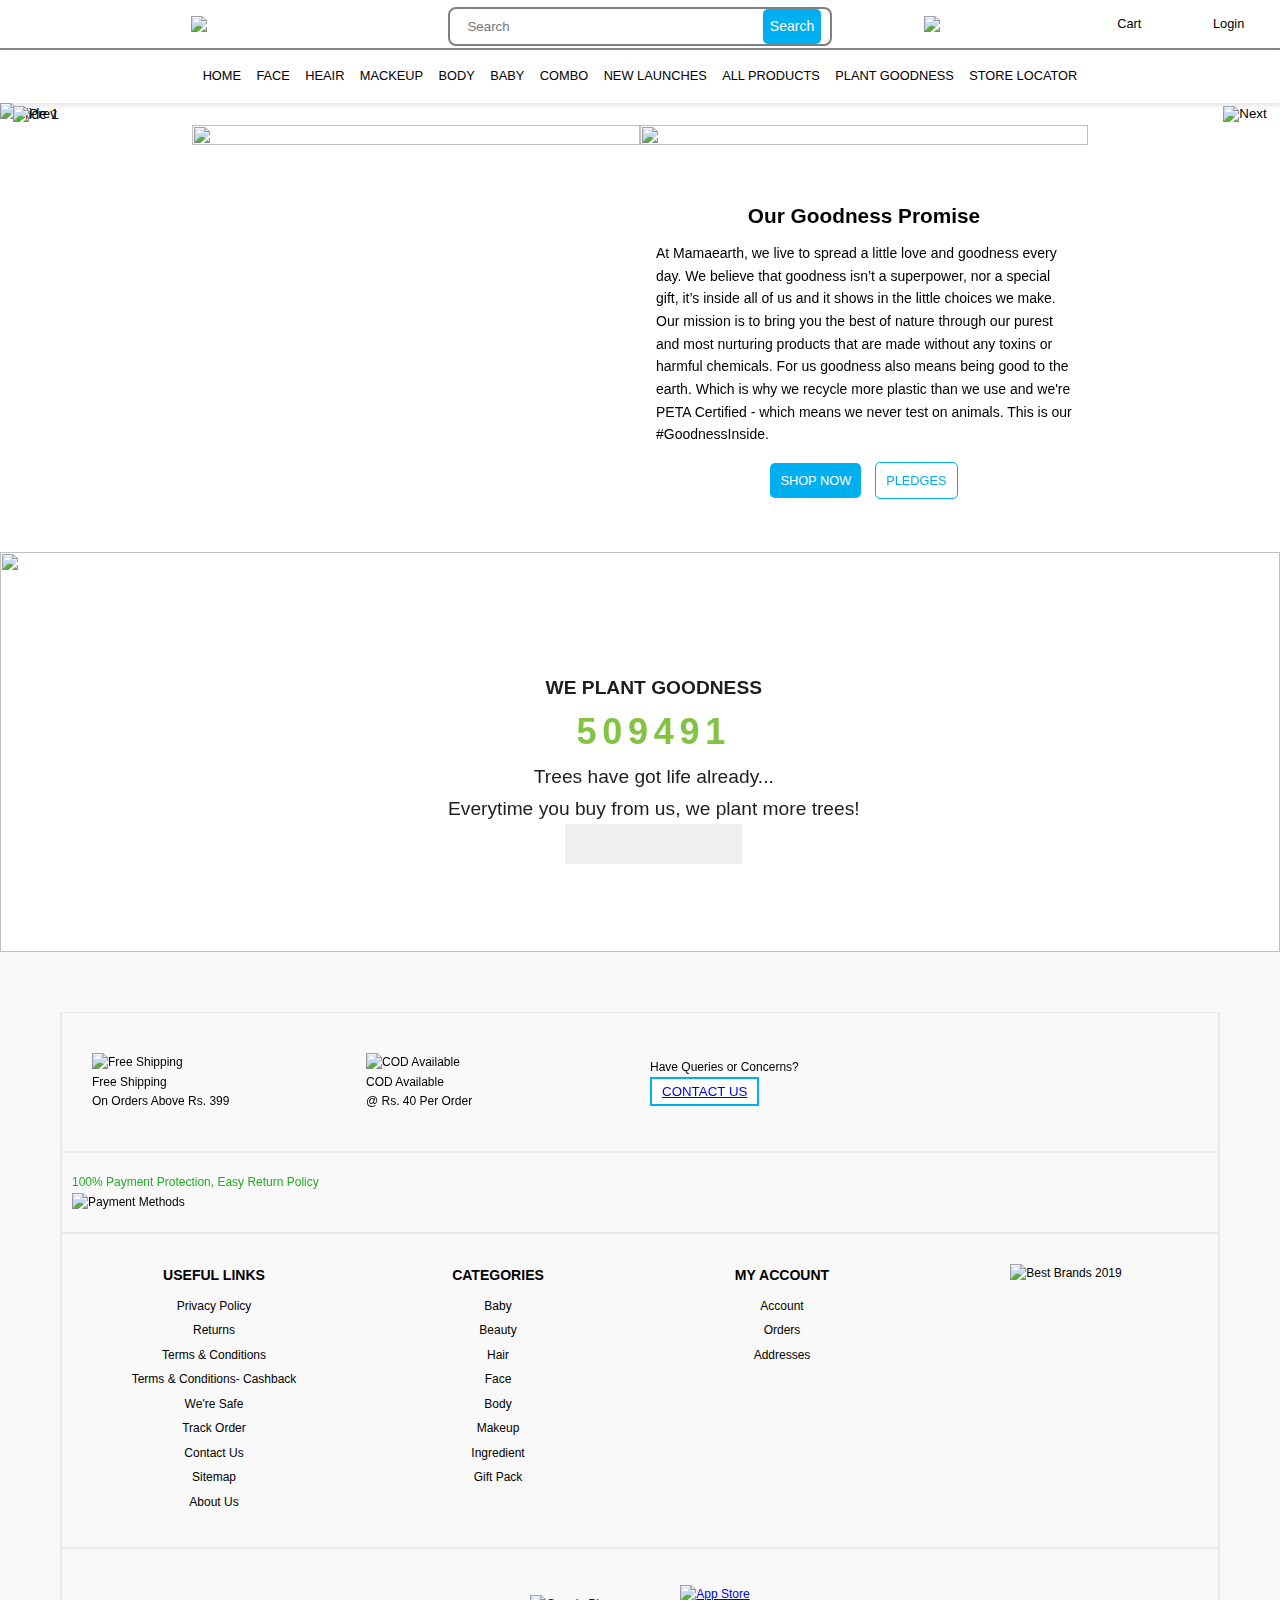
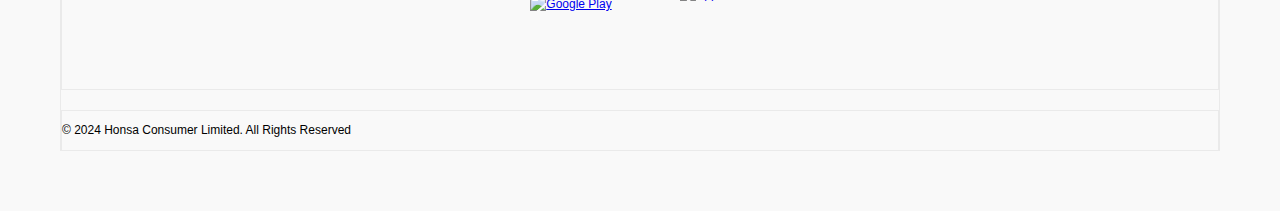
==== home.html @ 67e10b71 "modify product.html page" ====
<!DOCTYPE html>
<html lang="en">
<head>
    <meta charset="UTF-8">
    <meta name="viewport" content="width=device-width, initial-scale=1.0">
    <title>mamarth home page</title>
    <link rel="shortcut icon" href="https://cdn-icons-png.freepik.com/512/6846/6846992.png" type="image/x-icon">
    <link rel='stylesheet' href="home.css">
    <link rel="stylesheet" href="footer/footer.css">
    <link rel="stylesheet" href="carousel/carousel.css">

    <script src="https://kit.fontawesome.com/20945cdd74.js" crossorigin="anonymous"></script>
    
</head>
<body>
    <nav class="nav1">
        <ul class="ul1">
            <li><i class="fa-solid fa-bars"></i></li>
            <li><img class="mamarthlogo" src="	https://images.mamaearth.in/wysiwyg/mamaearth-logo.png?format=auto&fit=scale"></li>
            </ul>
            <ul class="ul2">
                <li>
                    <img class='offerlogo' src='https://images.mamaearth.in/svg/gi-home-button.svg'>
                </li>
            <li>
                <i class="fa-solid fa-cart-shopping"></i>
                <span>Cart</span>
            </li>
            <li>
                <i class="fa-regular fa-user"></i>
                <span>Login</span>
            </li>
        </ul>
    </nav>
    <div class="searchbar">
        <i class="fa-solid fa-magnifying-glass"></i>
        <input type="text" placeholder="Search">
        <span class="searchbtn"><i class="fa-solid fa-magnifying-glass"></i>Search</span>
    </div>
    <nav class="nav2">
        <ul class="sub-navul">
            <li>HOME</li>
            <li>FACE</li>
            <li>HEAIR</li>
            <li>MACKEUP</li>
            <li>BODY</li>
            <li>BABY</li>
            <li>COMBO</li>
            <li>NEW LAUNCHES</li>
            <li>ALL PRODUCTS</li>
            <li>PLANT GOODNESS</li>
            <li>STORE LOCATOR</li>
        </ul>
    </nav>
    <section class="section1">
        <div class="slideshow-container">
            <div class="myslide fade">
              <img
                src="https://st-images.honasa.in/rosemary_web_4f8718fca5.jpg?format=auto&width=&quality="
                alt="Slide 1"
              />
            </div>
            <div class="myslide fade">
              <img
                src="https://st-images.honasa.in/summer_web_755170b63b.jpg?format=auto&width=&quality="
                alt="Slide 2"
              />
            </div>
            <div class="myslide fade">
              <img
                src="https://st-images.honasa.in/Vitamin_C_Range_copy_565e1c779f.gif?width=&quality="
                alt="Slide 3"
              />
            </div>
            <div class="myslide fade">
              <img
                src="https://st-images.honasa.in/web3_04e8b773d3.jpg?format=auto&width=&quality="
                alt="Slide 4"
              />
            </div>
            <div class="myslide fade">
              <img
                src="https://st-images.honasa.in/web4_86fd5215f5.gif?width=&quality="
                alt="Slide 5"
              />
            </div>
            <button class="prev" onclick="plusSlides(-1)">
              <img src="https://images.mamaearth.in/svg/chevron-left-white.svg" alt="Prev" class="icon" />
            </button>
            <button class="next" onclick="plusSlides(1)">
              <img src="https://images.mamaearth.in/svg/chevron-right-white.svg" alt="Next" class="icon" />
            </button>
          </div>
    </section>
    <section class="section2">
        <div class="img-div1">
            <img src="https://images.mamaearth.in/wysiwyg/18-04-2023/Desktop_How-to-Shop.jpg">
        </div>
        <div class="img-div2">
            <img src="https://images.mamaearth.in/wysiwyg/18-04-2023/Desktop_T_C.jpg">
        </div>
    </section>
    <section class="goodness-section">
        <iframe src="https://www.youtube.com/embed/YROZybuYGUE" title="Goodness Inside: Its all in the little choices we make everyday #Mamaearth #NaturalIngredients" frameborder="0" allow="accelerometer; autoplay; clipboard-write; encrypted-media; gyroscope; picture-in-picture; web-share" referrerpolicy="strict-origin-when-cross-origin" allowfullscreen></iframe> 
            <div class="show-info">
            <h3>Our Goodness Promise</h3>
            <p>At Mamaearth, we live to spread a little love and goodness every day. We believe that goodness isn’t a superpower, nor a special gift, it’s inside all of us and it shows in the little choices we make. Our mission is to bring you the best of nature through our purest and most nurturing products that are made without any toxins or harmful chemicals. For us goodness also means being good to the earth. Which is why we recycle more plastic than we use and we're PETA Certified
             - which means we never test on animals. This is our #GoodnessInside.</p>
             <div class="show-btn">
                <button class="shop-btn">SHOP NOW</button>
                <button class="pledge-btn">PLEDGES</button>
             </div>
        </div>
    </section>
    <section class="section4">
        <img src="https://images.mamaearth.in/wysiwyg/Mobile_home_img.png?format=auto">
        <div class="showinfo">
            <h4>WE PLANT GOODNESS</h4>
            <h3>509491</h3>
            <p>Trees have got life already...<br>
                Everytime you buy from us, we plant more trees!
            </p>
            <button></button>
        </div>
    </section>
    <footer>
        <div class="footer-container">
            <div class="footer-top">
                <div class="container">
                    <div class="sub-container">
                        <div class="shipping">
                            <img class="delivery" src="Image/freeDelivery.jpg" alt="Free Shipping">
                            <p>Free Shipping<br>On Orders Above Rs. 399</p>
                        </div>
                        <div class="cod">
                            <img class="cod-img" src="Image/cod-available.jpg" alt="COD Available">
                            <p>COD Available<br>@ Rs. 40 Per Order</p>
                        </div>
                    </div>
                    <div class="contact">
                        <p>Have Queries or Concerns?</p>
                        <button type="button" class="contact-button"><a href="/contact-us">CONTACT US</a></button>
                    </div>
                </div>
            </div>

            <div class="footer-middle">
                <div class="payment">
                    <p>100% Payment Protection, Easy Return Policy</p>
                    <img src="https://images.mamaearth.in/png/web-payments.png" alt="Payment Methods">
                </div>
            </div>

            <div class="footer-bottom">
                <div class="links">
                    <div class="useful-links">
                        <h3>USEFUL LINKS</h3>
                        <ul>
                            <li><a href="/privacy-policy">Privacy Policy</a></li>
                            <li><a href="/returns">Returns</a></li>
                            <li><a href="/terms-conditions">Terms & Conditions</a></li>
                            <li><a href="/terms-conditions-cashback">Terms & Conditions- Cashback</a></li>
                            <li><a href="/safety">We're Safe</a></li>
                            <li><a href="/track-order">Track Order</a></li>
                            <li><a href="/contact-us">Contact Us</a></li>
                            <li><a href="/sitemap">Sitemap</a></li>
                            <li><a href="/about-us">About Us</a></li>
                        </ul>
                    </div>
                    <div class="categories">
                        <h3>CATEGORIES</h3>
                        <ul>
                            <li><a href="/baby">Baby</a></li>
                            <li><a href="/beauty">Beauty</a></li>
                            <li><a href="/hair">Hair</a></li>
                            <li><a href="/face">Face</a></li>
                            <li><a href="/body">Body</a></li>
                            <li><a href="/makeup">Makeup</a></li>
                            <li><a href="/ingredient">Ingredient</a></li>
                            <li><a href="/gift-pack">Gift Pack</a></li>
                        </ul>
                    </div>
                    <div class="my-account">
                        <h3>MY ACCOUNT</h3>
                        <ul>
                            <li><a href="/account">Account</a></li>
                            <li><a href="/orders">Orders</a></li>
                            <li><a href="/addresses">Addresses</a></li>
                        </ul>
                    </div>
                    <div class="best-brands">
                        <img height="250px" width="180" src="Image/Best-Brands.webp" alt="Best Brands 2019">
                    </div>
                </div>
            </div>
            <div class="footer-bottom-last">
                <div class="social-account">
                    <div class="social-media">
                        <a href="https://www.facebook.com/"><i class="fa fa-facebook"></i></a>
                        <a href="https://twitter.com"><i class="fa fa-twitter"></i></a>
                        <a href="https://instagram.com"><i class="fa fa-instagram"></i></a>
                        <a href="https://youtube.com"><i class="fa fa-youtube"></i></a>
                        <a href="https://linkedin.com"><i class="fa fa-linkedin"></i></a>
                        <a href="https://pinterest.com"><i class="fa fa-pinterest"></i></a>
                        <a href="mailto:info@example.com"><i class="fa fa-envelope"></i></a>
                    </div>
                    <div class="mobile-app">
                        <a href="https://play.google.com/store"><img src="Image/google-play.png" alt="Google Play"></a>
                        <a href="https://www.apple.com/app-store"><img style="height: 80px; width: 150px;" src="Image/app-store1.png" alt="App Store"></a>
                    </div>
                </div>
                <div class="footer-copy">
                    <p>&copy; 2024 Honsa Consumer Limited. All Rights Reserved</p>
                </div>
            </div>
        </div>
    </footer>

    <script src="carousel/carousel.js"></script>
</body>
</html>
---- home.css ----
* {
    margin: 0;
    padding: 0;
    box-sizing: border-box;
}

body {
    font-family: Arial, sans-serif;
}
.nav1 {
    width: 100%;
    height: 50px;
    border: none;
    display:flex;
    justify-content:space-between;
    align-items:center;
    border-bottom:2px solid gray;
    background-color: white;
    cursor:pointer;
    position:sticky;
}
 .nav, .ul1,.ul2{
    display:flex;
    justify-content:space-around;
    align-items:center;
    /* border:2px solid yellow; */
    width:30%;
 }

.nav1 ul li {
    display: flex;
    justify-content: center;
    align-items: center;
    margin: 3px;
}
.nav1 ul li span{
    margin:0px 0.5rem;
    font-size:0.8rem;
}
.nav1 ul li i{
    color:rgb(46, 91, 206);
    font-weight:bold;
}
.nav1 .mamarthlogo,
.nav1 .offerlogo {
    width: 130px;
}

.searchbardiv {
    display: flex;
    align-items: center;
    position: relative;
}

.searchbardiv input[type="search"] {
    padding: 5px;
    border: 1px solid gray;
    border-radius: 4px;
    width: 150px;
}

.searchbtndiv {
    display: none; /* Initially hidden */
}

.searchbardiv i {
    position: absolute;
    left: 5px;
}
.searchbar{
    position:absolute;
    top:7px;
    left:35%;
    width:30%;
    margin:auto;
    display:flex;
    justify-content:center;
    align-items:center;
    border:2px solid gray;
    border-radius:8px;
    cursor:pointer;
}
.searchbar input{
    width:80%;
    color:blue;
    padding:0.5rem;
    border:none;
    border-radius:8px;
}
.searchbar input:focus{
    outline:none;
}
.searchbtn{
    display:flex;
    justify-content:center;
    align-items:center;
    background-color:rgb(0, 175, 239);
    padding:0.4rem;
    border-radius:5px;
    color:#fff;
}
.nav2{
    width:100%;
    position:sticky;
    box-shadow:2px 3px 5px rgb(232, 231, 231);
}
.nav2 ul{
    width:70%;
    margin:auto;
    display:flex;
    justify-content:space-evenly;
    align-items:center;
}
.nav2 ul li{
    list-style-type:none;
    padding:1rem 0.3rem;
    font-size:0.8rem;
    cursor:pointer;
}
.section1{
    width:100%;
    max-height:400px;
}
.section1 img{
    width:100%;
    height:100%;
}
.section2{
    width: 100%;
    max-height:250px;
    display:flex;
    justify-content:center;
    align-items:center;
}
.section2 .img-div1, .img-div2{
    width:35%;
}
.section2 .img-div1 img, .img-div2 img{
    width:100%;
    height:100%;
}

.goodness-section{
    width:100%;
    display:flex;
    justify-content:center;
    align-items:center;
}
iframe, .show-info{
    width:35%;
    height:400px;
    font-family: "Open Sans", sans-serif;
}
.show-info h3{
    margin:0.6rem auto;
    font-size:1.3rem;
}
.show-info{
    display:flex;
    justify-content:center;
    align-items:center;
    flex-direction:column;
    padding:0px 1rem;
}
.show-btn{
    margin:1rem;
}
.show-btn .shop-btn, .pledge-btn{
    display: inline-block;
    position: relative;
    padding: 10px;
    border-radius: 5px;
    background: rgb(0, 175, 239);
    margin-left: 5px;
    margin-right: 5px;
    color: rgb(255, 255, 255);
    font-size: 0.8rem;
    border:none;
}
.pledge-btn{
    color:rgb(0, 175, 239);
    border:1px solid rgb(0, 175, 239);
    background:none;
}

.section4 {
    position:relative;
    width: 100%;
    height: 400px; 
    background-image: url("https://images.mamaearth.in/wysiwyg/Mobile_home_img.png?format=auto");
    background-repeat: no-repeat; 
    background-size:contain; 
}
.section4 img{
    width:100%;
    height:100%;
}
.showinfo{
    position:absolute;
    left:35%;
    top:30%;
    font-size:1.2rem;
    color:rgb(29, 29, 29);
    width:auto;
    text-align:center;
}
.showinfo h3{
    color:rgb(130, 195, 65);
    letter-spacing: 0.36rem;
    font-size:2.25rem;
}
.showinfo button{
    background-image: url(https://images.mamaearth.in/wysiwyg/desktop_cta2x.png);
    background-repeat: no-repeat;
    background-size: contain;
    min-width: 177px;
    min-height: 40px;
    border:none;
}
@media (max-width:950px){
    .nav1 .ul1, .ul2{
        width:30%;
    }
    .offerlogo{
        width:70px;
        display:none;
        border:2px solid red;
    }
    .searchbar{
        width:45%;
        left:27%;
    }
    .nav1 .mamarthlogo{
        width:100px;
    }
}
@media (max-width:890px){
    .goodness-section{
        width:100%;
    }
    iframe,.show-info{
        width:45%;
    }
}
@media (max-width:700px){
    .nav2 ul{
        width:100%;
    }
    .nav2 .sub-navul li{
        font-size:0.7rem;
    }
    .goodness-section{
        display:flex;
        justify-content:center;
        align-items:center;
        flex-direction:column;
    }
    iframe,.show-info{
        width:80%;
    }

}
@media (max-width: 480px) {
    .nav1 {
        height: auto;
    }
    .nav1 ul {
        padding: 5px;
        font-size:0.5rem;
    }
    .searchbardiv input[type="search"] {
        width: calc(100% - 50px);
    }
    .nav1 .ul1 span, .ul2 span{
        display:none;
    }
    .nav1 .fa-solid , .fa-user{
        font-size:1rem;
    }
    .searchbar{
        top:45px;
        left:16%;
        width:70%;
    }
    .nav2{
        margin-top:2rem;
    }
}
---- footer/footer.css ----
body {
    height: 100%;
    overflow: hidden scroll;
    padding: 0px;
    margin: 0px;
    line-height: 1.62;
    background-color: #ffffff;
    font-size: 14px; 
}

footer {
    background-color: #f9f9f9;
    padding: 20px;
    font-family: Arial, sans-serif;
    font-size: 12px; 
    
}

.footer-container{
    border-left: 1px solid #eaeaea; 
    border-right: 1px solid #eaeaea; 
    margin: 40px;
}

.footer-top,
.footer-middle,
.footer-bottom,
.footer-copy {
    display: flex;
    justify-content: space-between;
    align-items: center;
    flex-wrap: wrap;
    border-top: 1px solid #eaeaea; 
    border-bottom: 1px solid #eaeaea; 
    border-left: 1px solid #eaeaea; 
    border-right: 1px solid #eaeaea; 
    padding: 10px 0; 
}

.footer-top div,
.footer-middle div,
.footer-bottom div {
    flex: 1;
    text-align: center;
    margin: 10px;
}

.footer-top .shipping,
.footer-top .cod,
.footer-top .contact,
.footer-middle .payment,
.footer-bottom .links {
    text-align: left;
    margin: 10px;
}

.footer-bottom .links {
    display: flex;
    justify-content: space-between;
    flex-wrap: wrap;
}

.footer-bottom .links div {
    flex: 1;
    margin: 10px;
}

.footer-bottom h3 {
    margin-bottom: 10px;
}

.footer-bottom ul {
    list-style: none;
    padding: 0;
}

.footer-bottom li {
    margin-bottom: 5px;
}

.footer-bottom a {
    text-decoration: none;
    color: #000;
}

.footer-bottom a:hover {
    text-decoration: underline;
}

.container, .sub-container {
    display: flex;
    justify-content: space-evenly;
    align-items: center;
    flex-wrap: wrap;
}

.delivery, .cod-img {
    height: 70px;
    width: 80px;
}

.contact-button {
    background-color: #ffffff;
    color: #00AFEF;
    border: 2px solid #00AFEF;
    padding: 5px 10px; 
}

.contact-button:hover {
    background-color: #00AFEF;
    color: #ffffff;
    border: 2px solid #00AFEF;
}
.payment p{
    color: rgb(33, 173, 33);
}

.social-account {
    flex-basis: 100%;
    display: block;
    padding: 1rem 0px;
    border-top: 1px solid #eaeaea;
    border-bottom: 1px solid #eaeaea;
    border-left: 1px solid #eaeaea;
    border-right: 1px solid #eaeaea;
}

.social-media, .mobile-app {
    display: flex;
    justify-content: center;
    margin-top: 10px;
}

.social-media a {
    margin: 0 10px;
    font-size: 20px;
}

.social-media a:hover {
    color: #007bff;
}

.mobile-app img {
    height: 60px;
    width: 100px;
}

.mobile-app a:first-child {
    margin-top: 10px;
    height: 78px;
    width: 150px;
}

.footer-copy {
    text-align: center;
    margin-top: 20px;
}

@media screen and (max-width: 768px) {
    .footer-top, .footer-middle, .footer-bottom, .footer-bottom-last {
        flex-direction: column;
        text-align: center;
    }
    
    .footer-bottom .links {
        flex-direction: column;
        align-items: center;
    }
    
    .footer-bottom .links div {
        margin: 10px 0;
    }
    
    .social-media a {
        margin: 0 5px;
    }
}
---- carousel/carousel.css ----
body {
  font-family: Arial, sans-serif;
  margin: 0;
  padding: 0;
}

.slideshow-container {
  position: relative;
  max-width: 100%;
  margin: auto;
  overflow: hidden;
}

.myslide {
  display: none;
}

.myslide img {
  width: 100%;
  height: auto;
}

.fade {
  animation-name: fade;
  animation-duration: 0.5s;
}

@keyframes fade {
  from {
    opacity: 0.4;
  }
  to {
    opacity: 1;
  }
}

.prev, .next {
  position: absolute;
  top: 50%;
  transform: translateY(-50%);
  background-color: transparent;
  border: none;
  cursor: pointer;
  padding: 0;
  width: 50px;
  height: 50px;
}

.prev {
  left: 10px;
}

.next {
  right: 10px;
}

.icon {
  width: 100%;
  height: 100%;
  object-fit: cover;
}

@media (max-width: 768px) {
  .prev, .next {
    width: 40px;
    height: 40px;
  }
}

@media (max-width: 480px) {
  .prev, .next {
    width: 30px;
    height: 30px;
  }
}
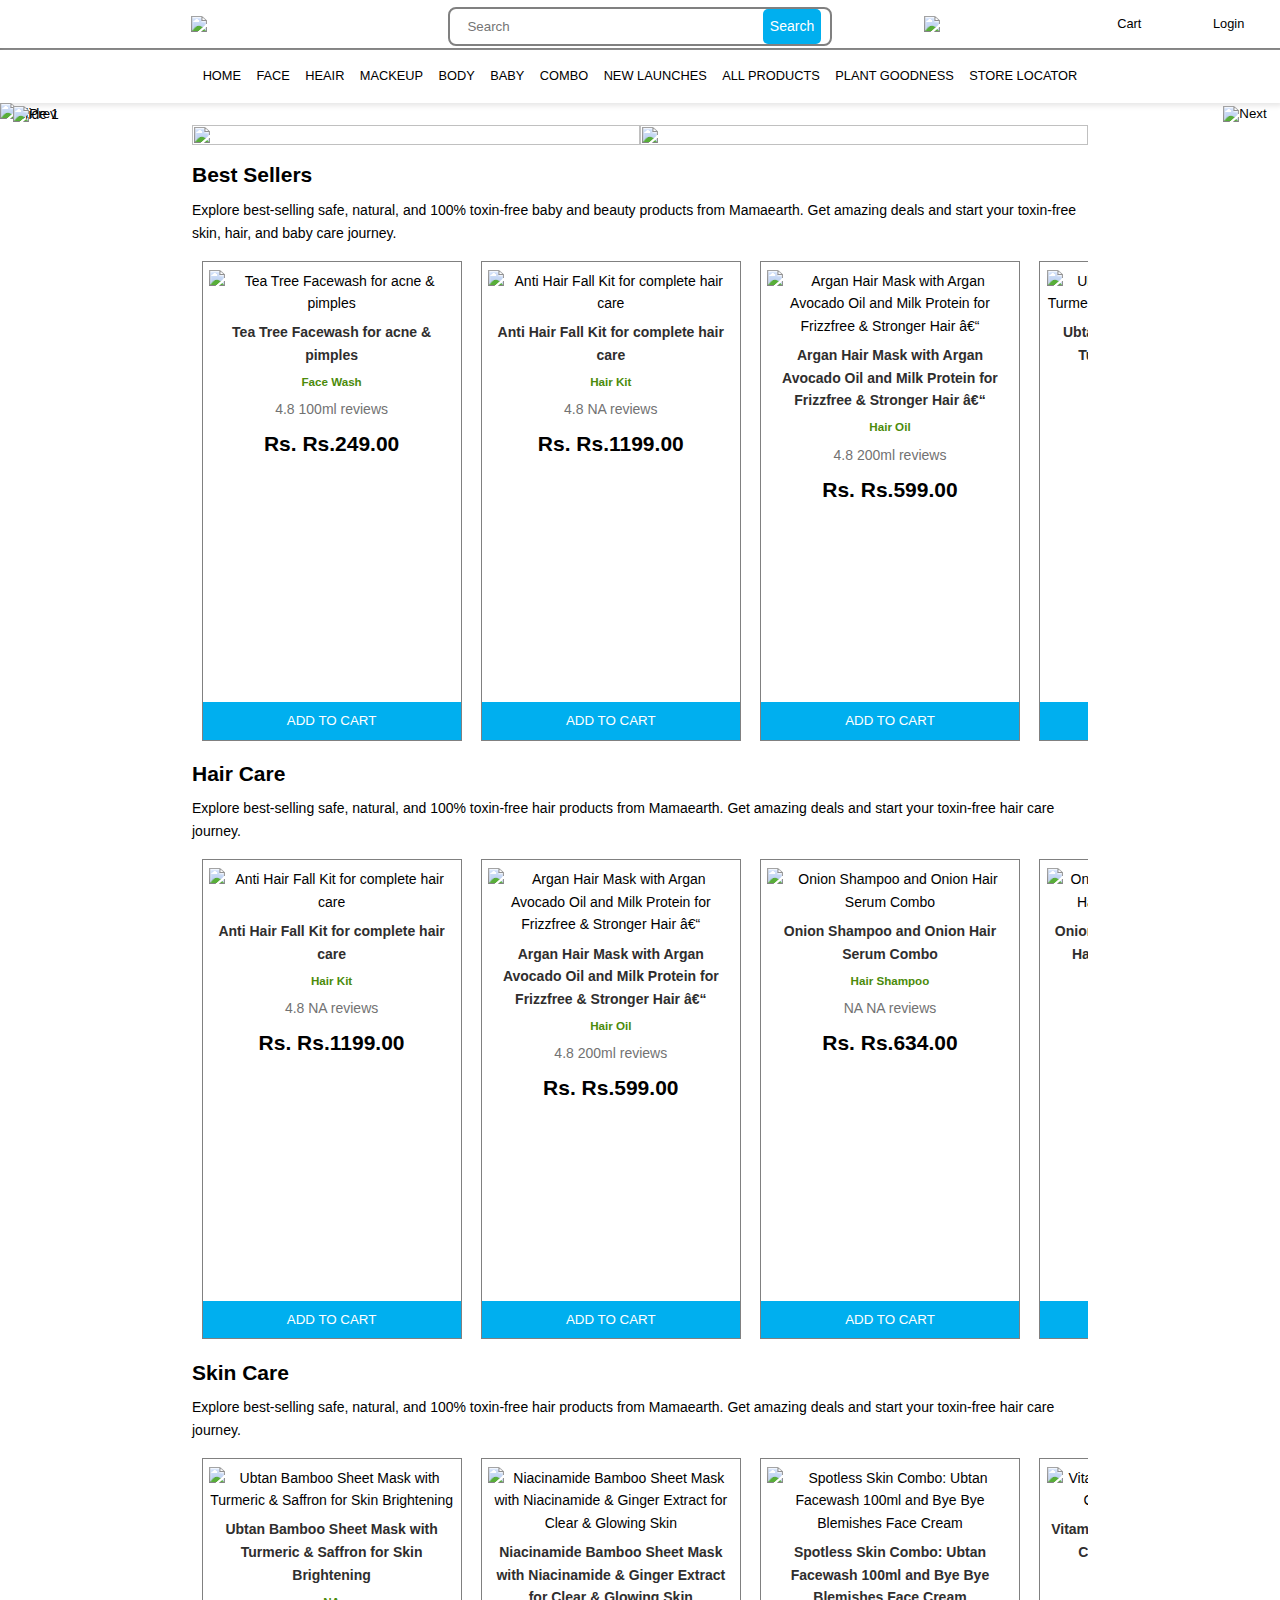
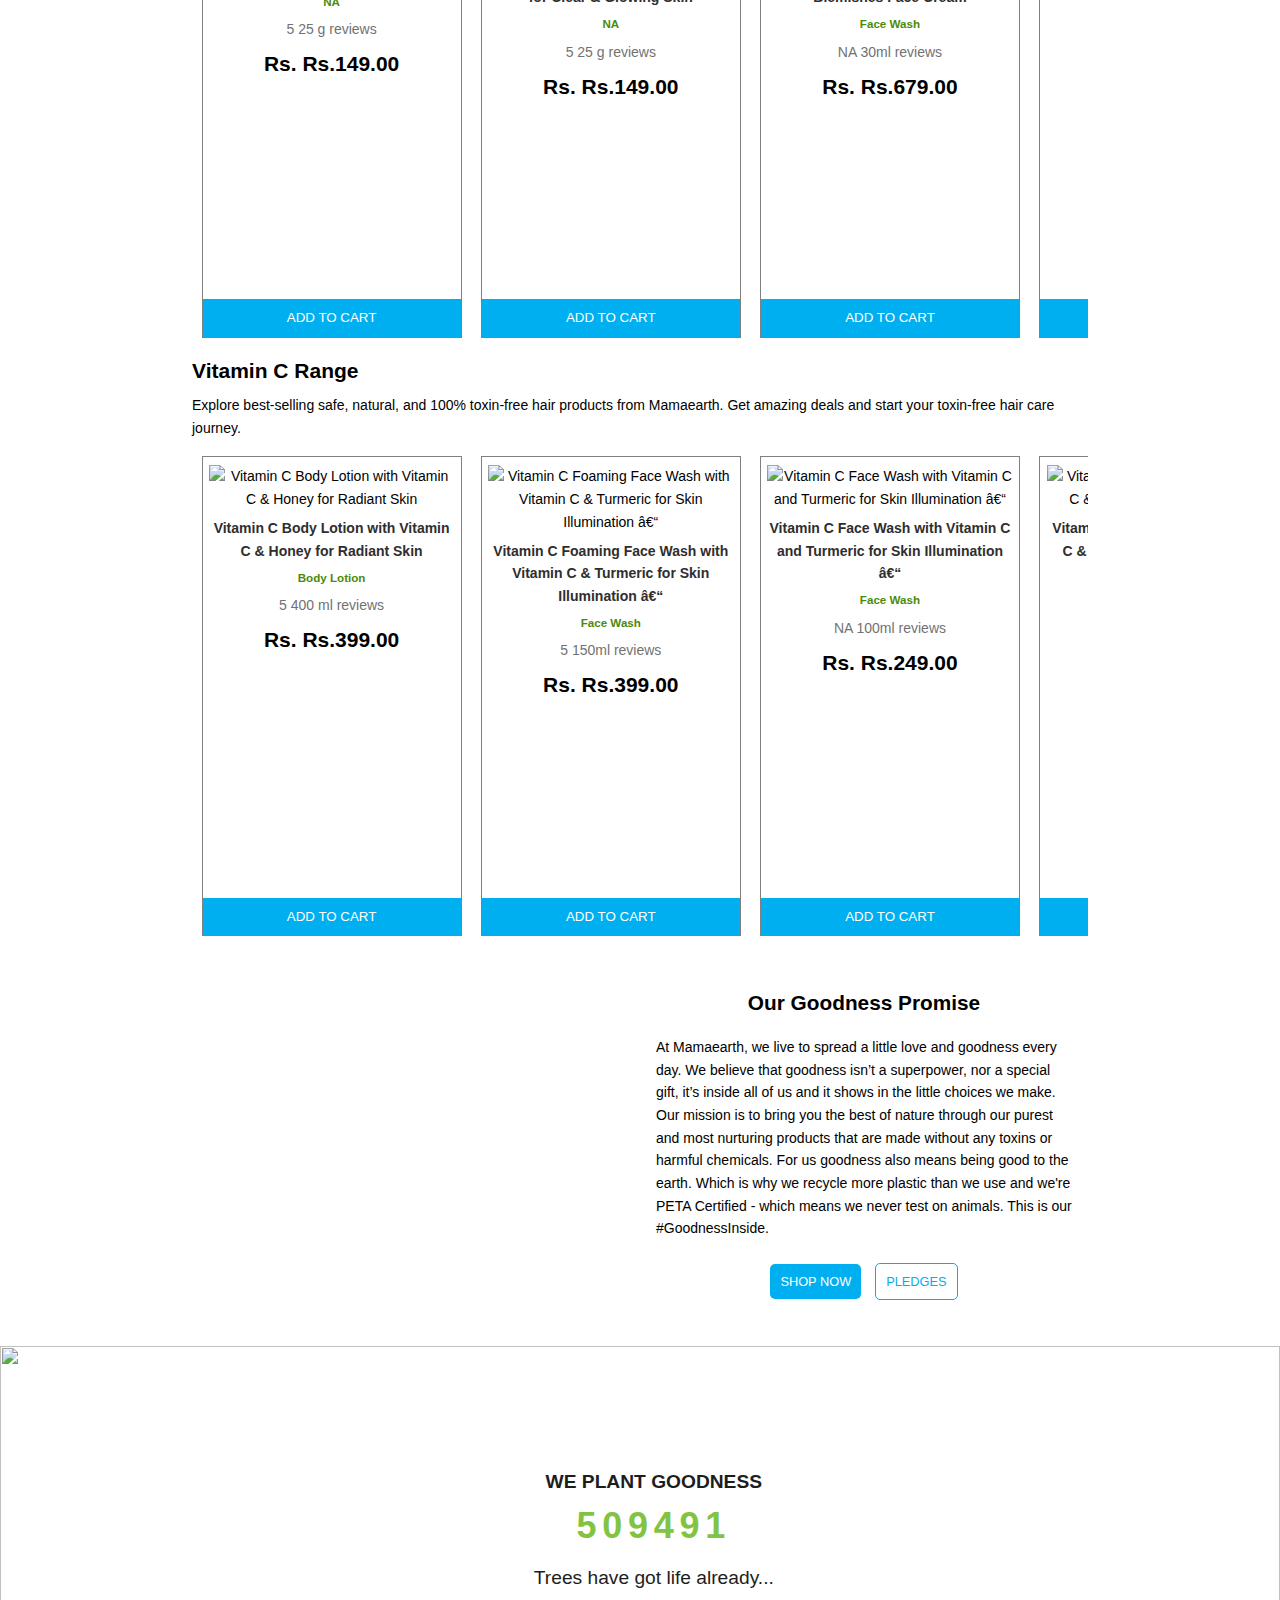
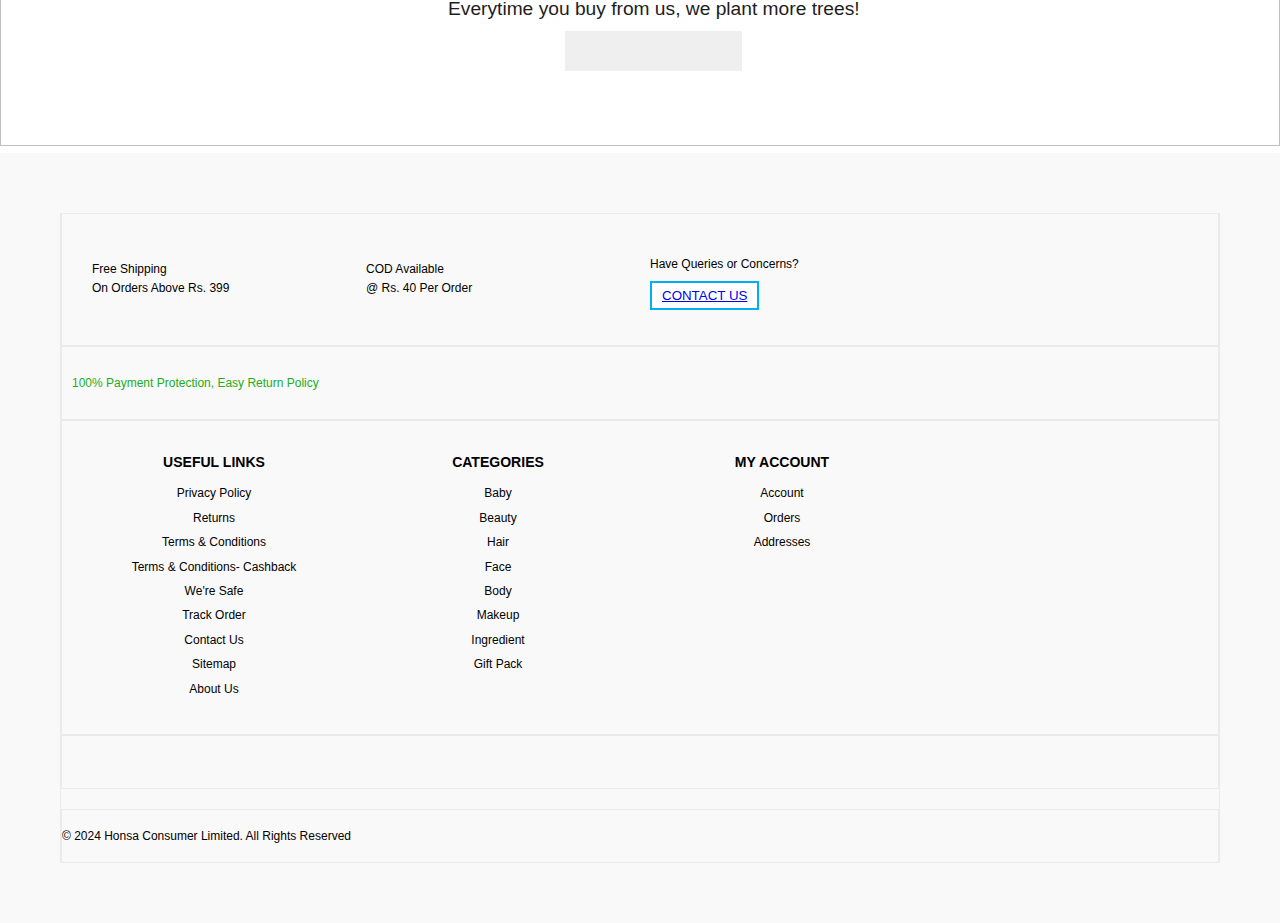
==== commit 114cb203: "added newlaunches page, product page" ====
--- a/home.html
+++ b/home.html
@@ -8,14 +8,14 @@
     <link rel='stylesheet' href="home.css">
     <link rel="stylesheet" href="footer/footer.css">
     <link rel="stylesheet" href="carousel/carousel.css">
-
+    <script defer src="productdata.js"></script>
     <script src="https://kit.fontawesome.com/20945cdd74.js" crossorigin="anonymous"></script>
     
 </head>
 <body>
     <nav class="nav1">
         <ul class="ul1">
-            <li><i class="fa-solid fa-bars"></i></li>
+            <li><i class="fa-solid fa-bars" onclick="displaysidebar()"></i></li>
             <li><img class="mamarthlogo" src="	https://images.mamaearth.in/wysiwyg/mamaearth-logo.png?format=auto&fit=scale"></li>
             </ul>
             <ul class="ul2">
@@ -34,7 +34,7 @@
     </nav>
     <div class="searchbar">
         <i class="fa-solid fa-magnifying-glass"></i>
-        <input type="text" placeholder="Search">
+        <input type="text" placeholder="Search" id="userinput" onclick="showSearchedData()">
         <span class="searchbtn"><i class="fa-solid fa-magnifying-glass"></i>Search</span>
     </div>
     <nav class="nav2">
@@ -100,6 +100,83 @@
             <img src="https://images.mamaearth.in/wysiwyg/18-04-2023/Desktop_T_C.jpg">
         </div>
     </section>
+    <!-- sidebar -->
+     <aside class="vertical_nav">
+        <div class="profileimage">
+            <img src=" " >
+            <div>
+                <h3>Hello User</h3>
+                <h3>Log in</h3>
+            </div>
+        </div>
+            <ul>
+                <li>HOME</li>
+                <li>FACE</li>
+                <li>HEAIR</li>
+                <li>MACKEUP</li>
+                <li>BODY</li>
+                <li>BABY</li>
+                <li>COMBO</li>
+                <li>NEW LAUNCHES</li>
+                <li>ALL PRODUCTS</li>
+                <li>PLANT GOODNESS</li>
+                <li>STORE LOCATOR</li>
+            </ul>
+     </aside>
+     <!-- sidebar end -->
+<!-- Best Sellers -->
+<section class="parentsection">
+<section class="main-container-wraper best-sellers">
+    <h2>Best Sellers</h2>
+    <p>Explore best-selling safe, natural, and 100% toxin-free baby and beauty products from Mamaearth. Get amazing deals and start your toxin-free skin, hair, and baby care journey.</p>
+    <section class="showproduct1">
+        <div class="best-sellers-container" id="products-container">
+            <!-- Products will be dynamically inserted here -->
+        </div>
+        <i class="fa-solid fa-chevron-left arrow-left" onclick="scrollProducts('best-sellers-container', 'left')"></i>
+        <i class="fa-solid fa-chevron-right arrow-right" onclick="scrollProducts('best-sellers-container', 'right')"></i>
+    </section>
+</section>
+
+<!-- Hair Care Products -->
+<section class="main-container-wraper hair-care">
+    <h2>Hair Care</h2>
+    <p>Explore best-selling safe, natural, and 100% toxin-free hair products from Mamaearth. Get amazing deals and start your toxin-free hair care journey.</p>
+    <section class="showproduct1">
+        <div class="hair-care-container" id="products-container">
+            <!-- Hair care products will be dynamically inserted here -->
+        </div>
+        <i class="fa-solid fa-chevron-left arrow-left" onclick="scrollProducts('hair-care-container', 'left')"></i>
+        <i class="fa-solid fa-chevron-right arrow-right" onclick="scrollProducts('hair-care-container', 'right')"></i>
+    </section>
+</section>
+
+<!-- skin Care Products -->
+<section class="main-container-wraper baby-care">
+    <h2>Skin Care</h2>
+    <p>Explore best-selling safe, natural, and 100% toxin-free hair products from Mamaearth. Get amazing deals and start your toxin-free hair care journey.</p>
+    <section class="showproduct1">
+        <div class="skin-care-container" id="products-container">
+            <!-- Hair care products will be dynamically inserted here -->
+        </div>
+        <i class="fa-solid fa-chevron-left arrow-left" onclick="scrollProducts('skin-care-container', 'left')"></i>
+        <i class="fa-solid fa-chevron-right arrow-right" onclick="scrollProducts('skin-care-container', 'right')"></i>
+    </section>
+</section>
+
+<!-- Vitamin c  range Products -->
+<section class="main-container-wraper vitamin-c-care">
+    <h2>Vitamin C Range</h2>
+    <p>Explore best-selling safe, natural, and 100% toxin-free hair products from Mamaearth. Get amazing deals and start your toxin-free hair care journey.</p>
+    <section class="showproduct1">
+        <div class="vitamin-c-container" id="products-container">
+            <!-- Hair care products will be dynamically inserted here -->
+        </div>
+        <i class="fa-solid fa-chevron-left arrow-left" onclick="scrollProducts('vitamin-c-container', 'left')"></i>
+        <i class="fa-solid fa-chevron-right arrow-right" onclick="scrollProducts('vitamin-c-container', 'right')"></i>
+    </section>
+</section>
+
     <section class="goodness-section">
         <iframe src="https://www.youtube.com/embed/YROZybuYGUE" title="Goodness Inside: Its all in the little choices we make everyday #Mamaearth #NaturalIngredients" frameborder="0" allow="accelerometer; autoplay; clipboard-write; encrypted-media; gyroscope; picture-in-picture; web-share" referrerpolicy="strict-origin-when-cross-origin" allowfullscreen></iframe> 
             <div class="show-info">
@@ -123,17 +200,23 @@
             <button></button>
         </div>
     </section>
+</section>
+<section class="show_searched_product">
+    <h2 id="resultarray"></h2>
+    <div class="wrap_searched_product">
+    </div>
+</section>
     <footer>
         <div class="footer-container">
             <div class="footer-top">
                 <div class="container">
                     <div class="sub-container">
                         <div class="shipping">
-                            <img class="delivery" src="Image/freeDelivery.jpg" alt="Free Shipping">
+                            <!-- <img class="delivery" src="Image/freeDelivery.jpg" alt="Free Shipping"> -->
                             <p>Free Shipping<br>On Orders Above Rs. 399</p>
                         </div>
                         <div class="cod">
-                            <img class="cod-img" src="Image/cod-available.jpg" alt="COD Available">
+                            <!-- <img class="cod-img" src="Image/cod-available.jpg" alt="COD Available"> -->
                             <p>COD Available<br>@ Rs. 40 Per Order</p>
                         </div>
                     </div>
@@ -147,7 +230,7 @@
             <div class="footer-middle">
                 <div class="payment">
                     <p>100% Payment Protection, Easy Return Policy</p>
-                    <img src="https://images.mamaearth.in/png/web-payments.png" alt="Payment Methods">
+                    <!-- <img src="https://images.mamaearth.in/png/web-payments.png" alt="Payment Methods"> -->
                 </div>
             </div>
 
@@ -189,7 +272,7 @@
                         </ul>
                     </div>
                     <div class="best-brands">
-                        <img height="250px" width="180" src="Image/Best-Brands.webp" alt="Best Brands 2019">
+                        <!-- <img height="250px" width="180" src="Image/Best-Brands.webp" alt="Best Brands 2019"> -->
                     </div>
                 </div>
             </div>
@@ -205,8 +288,8 @@
                         <a href="mailto:info@example.com"><i class="fa fa-envelope"></i></a>
                     </div>
                     <div class="mobile-app">
-                        <a href="https://play.google.com/store"><img src="Image/google-play.png" alt="Google Play"></a>
-                        <a href="https://www.apple.com/app-store"><img style="height: 80px; width: 150px;" src="Image/app-store1.png" alt="App Store"></a>
+                        <!-- <a href="https://play.google.com/store"><img src="Image/google-play.png" alt="Google Play"></a> -->
+                        <!-- <a href="https://www.apple.com/app-store"><img style="height: 80px; width: 150px;" src="Image/app-store1.png" alt="App Store"></a> -->
                     </div>
                 </div>
                 <div class="footer-copy">
--- a/home.css
+++ b/home.css
@@ -45,7 +45,6 @@
 .nav1 .offerlogo {
     width: 130px;
 }
-
 .searchbardiv {
     display: flex;
     align-items: center;
@@ -98,6 +97,9 @@
     padding:0.4rem;
     border-radius:5px;
     color:#fff;
+}
+.showfileicon{
+    display:block;
 }
 .nav2{
     width:100%;
@@ -217,6 +219,208 @@
     min-height: 40px;
     border:none;
 }
+/* Product container css */
+.main-container-wraper{
+    width: 70%;
+    margin: auto;
+    /* border:2px solid red; */
+}
+#products-container{
+    width: 100%;
+    margin: auto;
+    height: 500px;
+    display: flex;
+    justify-content: flex-start;
+    align-items: center;
+    flex-wrap: nowrap;
+    overflow-x: scroll;
+    scroll-behavior: smooth; 
+    background-color: white; 
+    /* border:2px solid orange; */
+}
+#products-container::-webkit-scrollbar {
+    display: none; 
+}
+.showproduct1{
+    position:relative;
+    width:100%;
+    margin: auto;
+}
+
+.arrow-left, .arrow-right {
+    position: absolute;
+    top: 50%;
+    transform: translateY(-50%);
+    font-size: 2.4rem;
+    color: rgb(87, 86, 86);
+    background-color: white; 
+    padding: 0.5rem;
+    cursor: pointer; 
+    z-index: 10; 
+    visibility: visible; 
+    opacity: 1; 
+}
+
+.arrow-left {
+    left: -2.8rem;
+}
+
+.arrow-right {
+    right: -2.8rem;
+}
+
+.product-wraper {
+    position: relative;
+    min-width: 260px;
+    height: 480px;
+    border: 1px solid gray;
+    text-align: center;
+    padding: 0.5rem 0.4rem;
+    margin: 0.5rem 0.6rem;
+}
+
+.product-wraper img {
+    width: 95%;
+    margin: auto;
+    height: 250px;
+}
+
+.product-wraper h4, p, h2 {
+    margin: 0.4rem 0px;
+}
+
+.product-wraper p {
+    color: rgb(114, 114, 114);
+}
+
+.product-wraper h4 {
+    font-family: "Open Sans", sans-serif;
+    color: rgb(47, 46, 46);
+}
+
+.product-wraper h5 {
+    color: rgb(75, 139, 11);
+    font-family: "Open Sans", sans-serif;
+}
+
+.product-wraper .fa-star {
+    color: rgb(255, 195, 0);
+}
+
+.product-wraper .fa-circle-check {
+    color: green;
+}
+
+.product-wraper button {
+    position: absolute;
+    bottom: 0px;
+    left: 0px;
+    padding: 0.7rem;
+    display: inline-block;
+    width: 100%;
+    color: #fff;
+    background-color: rgb(0, 175, 239);
+    border: none;
+    cursor: pointer;
+}
+
+
+.productheading1 {
+    margin: 2rem auto 0.4rem auto;
+    display: flex;
+    justify-content: center;
+    align-items: center;
+    width: 75%;
+    height: 70px;
+    border-radius: 10px 10px 0px 0px;
+    background-image: url("https://images.mamaearth.in/wysiwyg/sky_strip_mobile2x.png?format=autot");
+    background-repeat: no-repeat;
+    background-size: cover;
+}
+
+.sub-pro-heading {
+    width: 35%;
+    height: 100%;
+    background-image: url("https://images.mamaearth.in/wysiwyg/red_tag_desktop2x.png");
+    background-repeat: no-repeat;
+    padding-top: 0.15em;
+    background-size: cover;
+    display: inline-block;
+    width: 224.9px;
+    height: 46.71px;
+    color: rgb(255, 255, 255);
+    font-size: 1.25rem;
+    font-weight: 500;
+    letter-spacing: 0.25px;
+    border: none;
+}
+.vertical_nav {
+    position: absolute;
+    top: 2.8rem;
+    left: 0rem;
+    width: 34%;
+    height: 93vh;
+    text-align: center;
+    background-color: #fff;
+    z-index: 14;
+    display: none;
+}
+
+.vertical_nav .profileimage{
+    border:2px solid skyblue;
+    background-color:skyblue;
+    color:#fff;
+    display:flex;
+    justify-content:center;
+    align-items:center;
+}
+.vertical_nav .profileimage img{
+    border-radius:50%;
+    border:2px solid blue;
+    width:100px;
+    height:100px;
+    margin-right:1rem;
+}
+.vertical_nav ul{
+    width:100%;
+    margin:auto;
+    background-color:#fff;
+}
+.vertical_nav ul li{
+    text-align:left;
+    list-style-type:none;
+    margin:1rem 0rem 0rem 1.7rem;
+    cursor:pointer;
+}
+.show_searched_product{
+    width:70%;
+    margin:auto;
+    height:auto;
+    /* border:2px solid rgb(171, 8, 8); */
+}
+.wrap_searched_product{
+    width:100%;
+    height:auto;
+    display:flex;
+    flex-wrap:wrap;
+}
+.wrap_searched_product .product-wraper{
+    max-width:210px;
+    height:470px;
+}
+
+@media (max-width: 900px) {
+    .showproduct1, .productheading1 {
+        width: 94%;
+    }
+
+    .product-wraper {
+        width: 230px;
+    }
+}
+
+/* end */
+
 @media (max-width:950px){
     .nav1 .ul1, .ul2{
         width:30%;
@@ -258,7 +462,11 @@
     iframe,.show-info{
         width:80%;
     }
-
+}
+@media (max-width:600px){
+    .vertical_nav{
+        width:45%;
+    }
 }
 @media (max-width: 480px) {
     .nav1 {
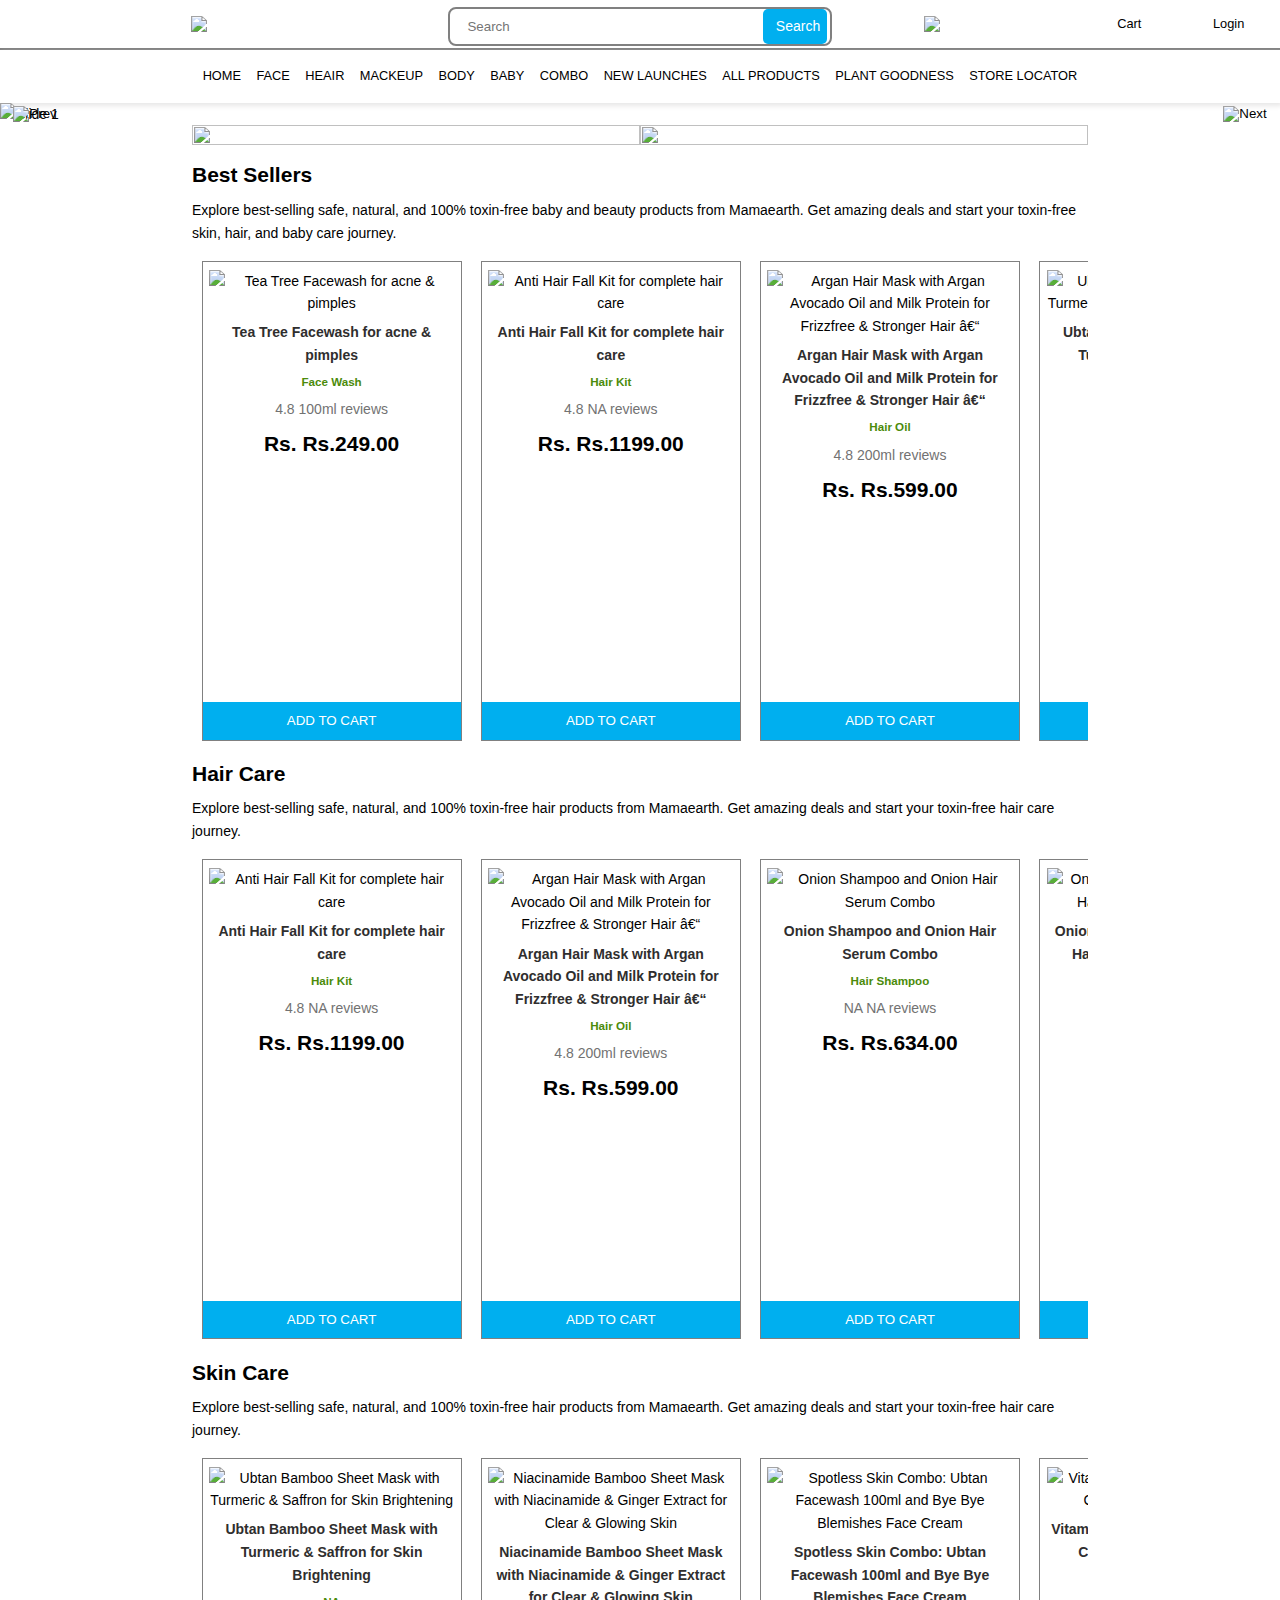
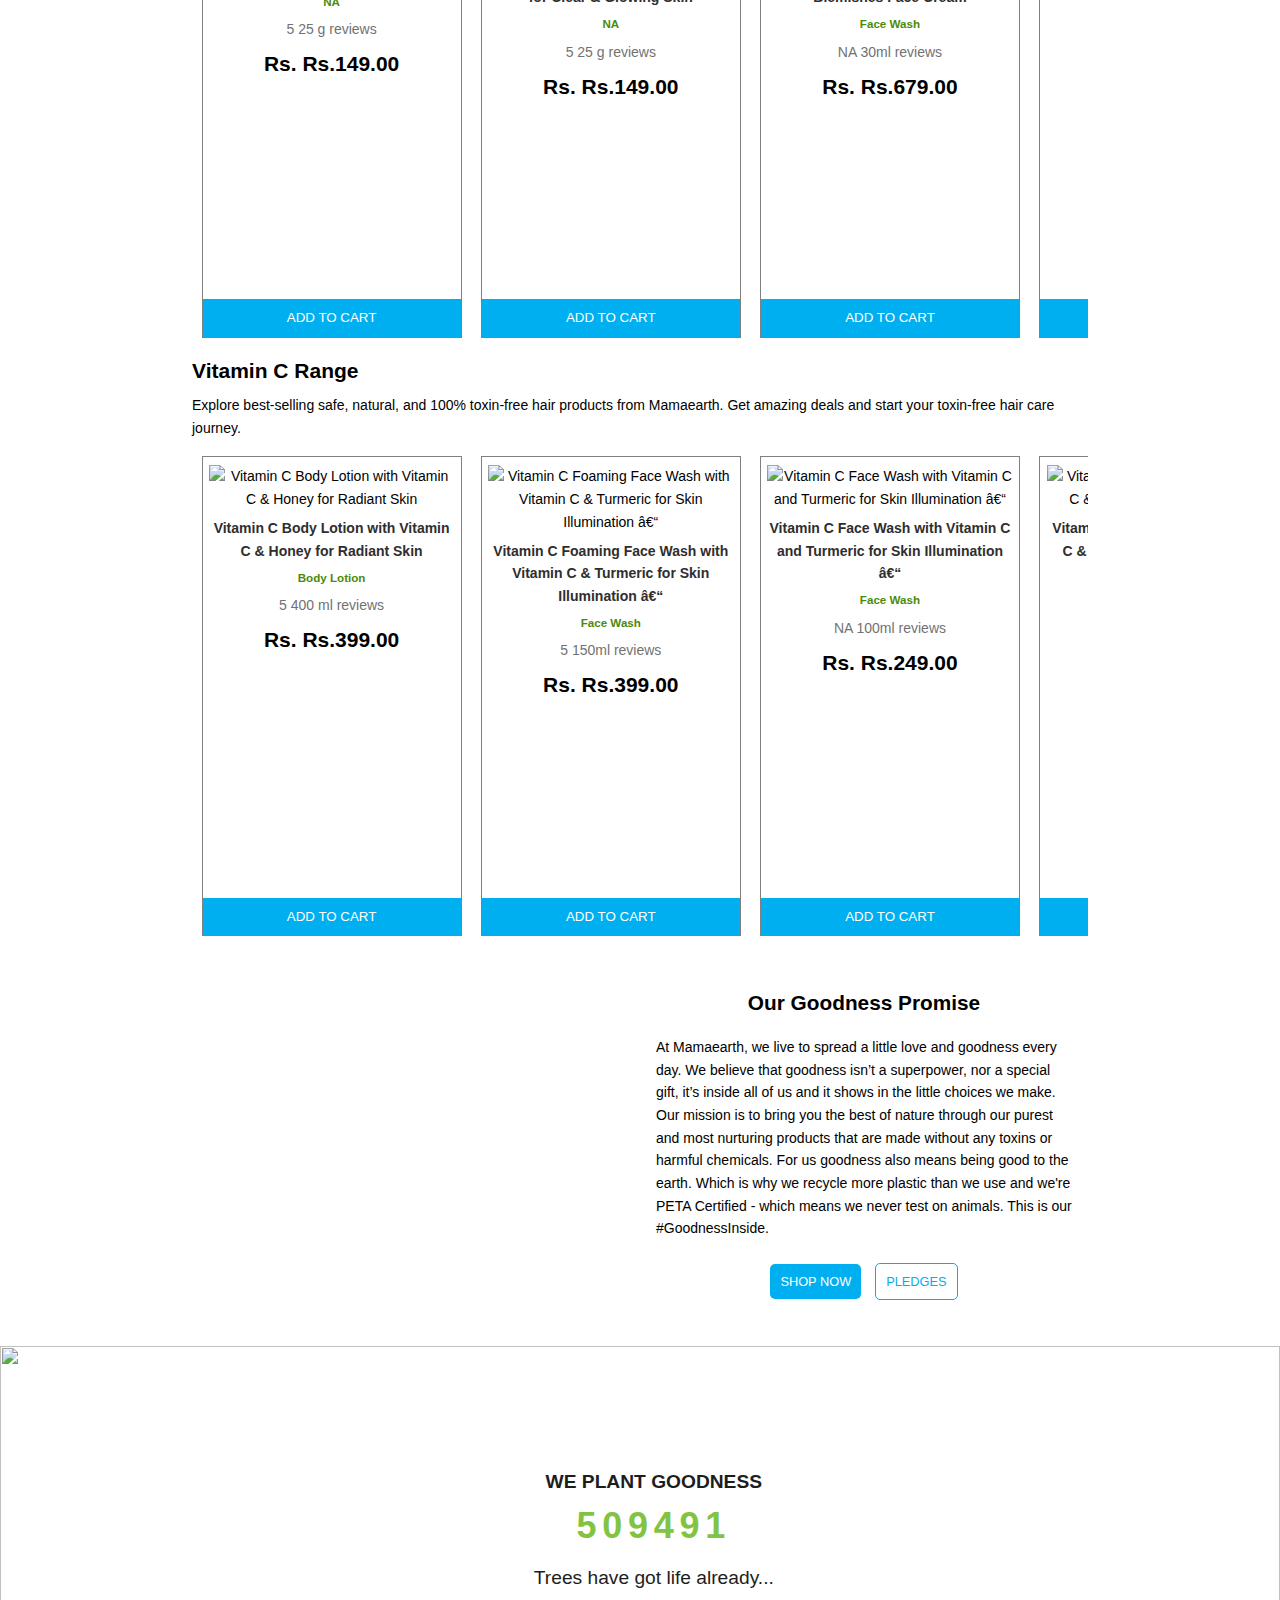
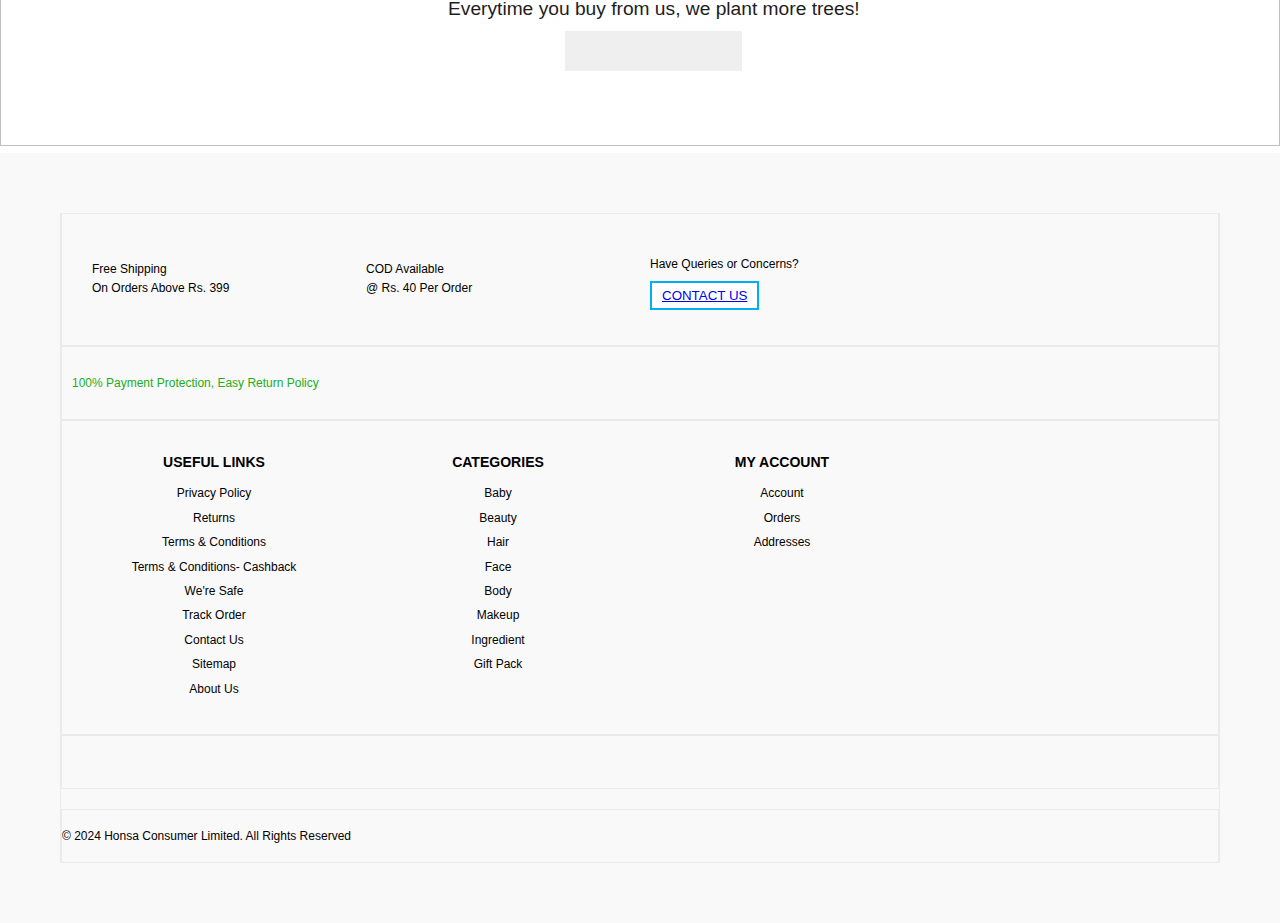
==== commit f2432a20: "attach hyperlinks" ====
--- a/home.html
+++ b/home.html
@@ -22,12 +22,13 @@
                 <li>
                     <img class='offerlogo' src='https://images.mamaearth.in/svg/gi-home-button.svg'>
                 </li>
-            <li>
-                <i class="fa-solid fa-cart-shopping"></i>
+            <li class="cartdiv">
+                <p></p>
+                <a href="myorder.html"><i class="fa-solid fa-cart-shopping"></i></a>
                 <span>Cart</span>
             </li>
             <li>
-                <i class="fa-regular fa-user"></i>
+                <a href="login/login.html"><i class="fa-regular fa-user"></i></a>
                 <span>Login</span>
             </li>
         </ul>
--- a/home.css
+++ b/home.css
@@ -51,12 +51,16 @@
     position: relative;
 }
 
-.searchbardiv input[type="search"] {
+/* .searchbardiv input[type="search"] {
     padding: 5px;
     border: 1px solid gray;
     border-radius: 4px;
     width: 150px;
-}
+} */
+.fa-magnifying-glass{
+    margin:0px 2px 0px 4px;
+}
+
 
 .searchbtndiv {
     display: none; /* Initially hidden */
@@ -81,7 +85,7 @@
 }
 .searchbar input{
     width:80%;
-    color:blue;
+    color:rgb(23, 23, 23);
     padding:0.5rem;
     border:none;
     border-radius:8px;
@@ -408,6 +412,15 @@
     max-width:210px;
     height:470px;
 }
+.cartdiv{
+    position:relative;
+}
+.cartdiv p{
+    position:absolute;
+    top:-1.2rem;
+    left:0.3rem;
+    color:rgb(83, 83, 235);
+}
 
 @media (max-width: 900px) {
     .showproduct1, .productheading1 {
